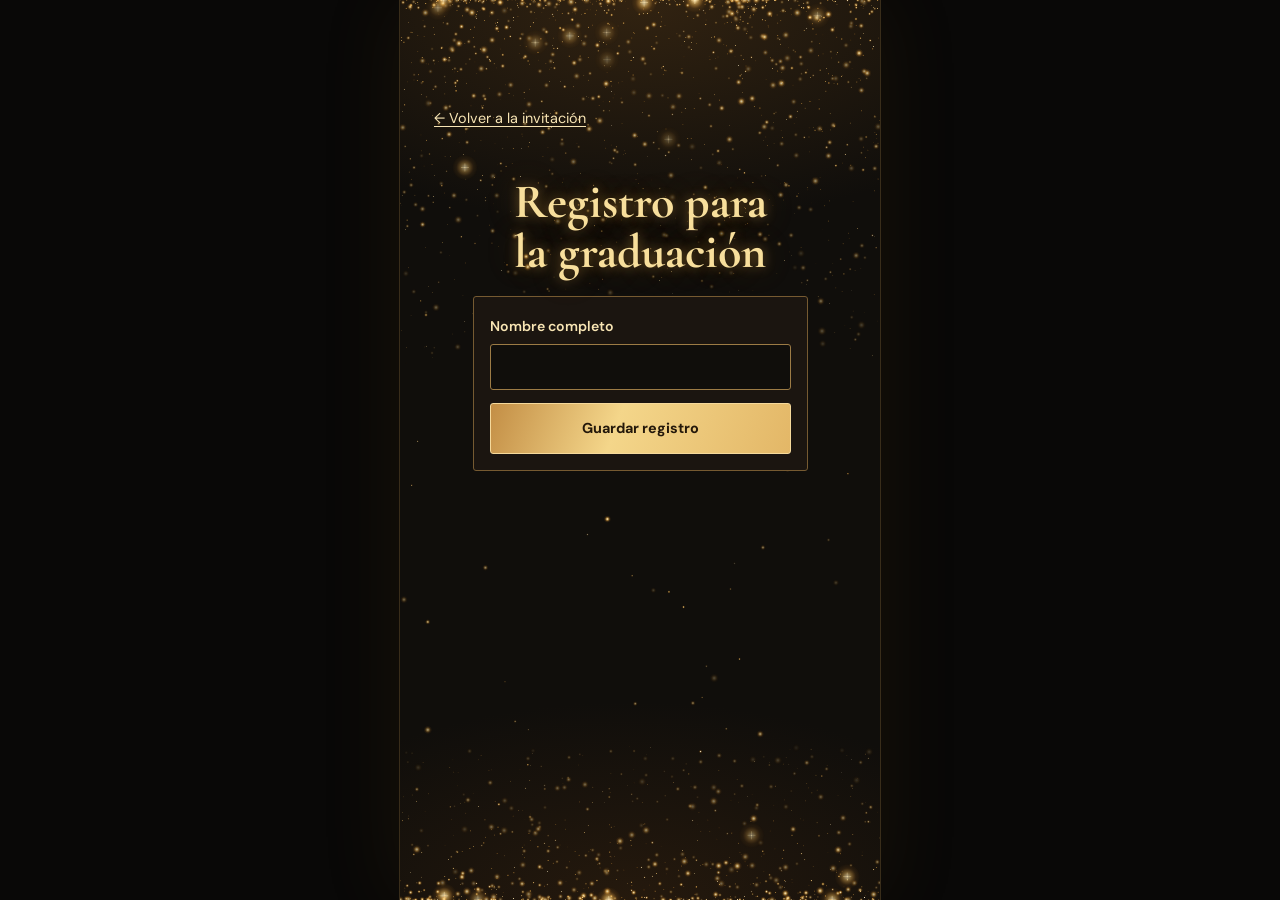
==== registro.html @ 79a0fc00 "asd" ====
<!doctype html>
<html lang="es-SV">
<head>
  <meta charset="utf-8">
  <meta name="viewport" content="width=device-width, initial-scale=1, viewport-fit=cover">
  <meta name="theme-color" content="#100e0b">
  <title>Registro · Fiesta de graduación</title>
  <link rel="icon" type="image/png" sizes="32x32" href="./assets/favicon-32.png">
  <link rel="preconnect" href="https://fonts.googleapis.com">
  <link rel="preconnect" href="https://fonts.gstatic.com" crossorigin>
  <link href="https://fonts.googleapis.com/css2?family=Cormorant+Garamond:wght@700&family=DM+Sans:wght@400;600;700&display=swap" rel="stylesheet">
  <link rel="stylesheet" href="./styles.css">
  <script defer src="./motion.js"></script>
</head>
<body>
  <main class="invitation registration-page" aria-labelledby="titulo">
    <canvas class="particles" aria-hidden="true"></canvas>
    <a class="back-link" href="./index.html">← Volver a la invitación</a>
    <h1 id="titulo">Registro para la graduación</h1>
    <!-- registration-status -->
    <form class="registration-form" method="post" action="./registro.html">
      <label for="guest-name">Nombre completo</label>
      <input id="guest-name" name="nombre" type="text" autocomplete="name" required maxlength="120">
      <button type="submit">Guardar registro</button>
    </form>
  </main>
</body>
</html>
---- styles.css ----
:root {
  color-scheme: dark;
  background: #090807;
  color: #f8e5b4;
  font-family: 'DM Sans', Arial, sans-serif;
  --light-gold: #f8df9c;
  --gold: #e2b465;
}

*, *::before, *::after { box-sizing: border-box; }
body { margin: 0; }

.invitation {
  position: relative;
  isolation: isolate;
  overflow: hidden;
  display: flex;
  flex-direction: column;
  align-items: center;
  width: min(100%, 480px);
  min-height: 100vh;
  min-height: 100svh;
  margin-inline: auto;
  padding: clamp(54px, 11svh, 106px) clamp(16px, 6vw, 34px) max(34px, calc(24px + env(safe-area-inset-bottom)));
  text-align: center;
  background:
    radial-gradient(ellipse 90% 25% at 50% 0%, #322311, transparent),
    radial-gradient(ellipse 82% 22% at 48% 100%, #25190d, transparent),
    #100e0b;
}

.particles {
  position: absolute;
  inset: 0;
  z-index: -1;
  width: 100%;
  height: 100%;
  pointer-events: none;
}

.cover { width: 100%; }

.cap {
  position: relative;
  width: min(100%, 382px);
  aspect-ratio: 1.56;
  margin: 0 auto;
  filter: drop-shadow(0 10px 17px #0007);
  transform-origin: 51% 42%;
}

.cap > div { position: absolute; }

.cap-crown {
  top: 22%;
  left: 26%;
  width: 49%;
  height: 43%;
  border-radius: 0 0 49% 49% / 0 0 29% 29%;
  background: linear-gradient(90deg, #936024, #be8738 17%, #eabb57 42%, #ffdd7b 63%, #c69137 86%, #8c5820);
  box-shadow: inset 0 10px 15px #7b47187a;
}

.cap-board, .cap-edge {
  inset: 0 0 auto;
  height: 39%;
  clip-path: polygon(50% 0, 100% 31%, 56% 100%, 0 38%);
}

.cap-edge {
  top: 2.2%;
  background: linear-gradient(110deg, #65401e, #d8ab58 55%, #a86c28);
}

.cap-board {
  background: linear-gradient(105deg, #a37031 1%, #d7a54c 32%, #f8d578 66%, #ffe5a3 100%);
}

.cap-pin {
  top: 8%;
  left: 47%;
  width: 8%;
  height: 5.6%;
  transform: rotate(-7deg);
  border: 1px solid #f6d88d;
  border-radius: 50%;
  background: linear-gradient(165deg, #f8d781, #a66c25);
  box-shadow: 0 1px 1px #805421;
}

.cap-cord {
  top: 10%;
  right: 10%;
  width: 39%;
  height: 48%;
  border: solid #edc36d;
  border-width: 3px 3px 0 0;
  border-radius: 0 34% 0 0 / 0 25% 0 0;
  filter: drop-shadow(1px 1px 0 #896125);
  transform: skewY(5deg);
  transform-origin: top left;
}

.cap-tassel {
  top: 53%;
  right: 9.2%;
  width: 3.2%;
  height: 39%;
  border-radius: 48% 48% 16% 16% / 25% 25% 3% 3%;
  border-top: 2px solid #ffe2a1;
  background: repeating-linear-gradient(90deg, #936124 0 1px, #e4b25b 1px 2px, #f5cf7c 2px 3px);
  box-shadow: 1px 0 2px #513319;
  transform-origin: 50% 5%;
}

h1 {
  position: relative;
  width: fit-content;
  margin: clamp(-53px, -11vw, -34px) auto 0;
  font-weight: 400;
  color: var(--light-gold);
  text-shadow: 0 0 12px #e2a74570, 0 0 32px #ca8a3745;
}

.title-prefix {
  display: block;
  margin-bottom: 3px;
  font: 700 clamp(.87rem, 4.1vw, 1.18rem)/1.15 'Cormorant Garamond', Georgia, serif;
  letter-spacing: .31em;
  text-indent: .31em;
  text-transform: uppercase;
}

.title-script {
  display: block;
  padding-inline: .04em .13em;
  font: 400 clamp(3.25rem, 16.7vw, 5.15rem)/1.13 'Great Vibes', 'Segoe Script', cursive;
  white-space: nowrap;
}

.celebrate {
  margin: 3px 0 0;
  color: var(--light-gold);
  font: 700 clamp(.75rem, 3.7vw, .96rem)/1.3 'Cormorant Garamond', Georgia, serif;
  letter-spacing: .18em;
  text-transform: uppercase;
}

.divider {
  display: flex;
  align-items: center;
  gap: 12px;
  width: 45%;
  max-width: 174px;
  margin: 18px auto 0;
  color: #dbad5a;
}

.divider::before, .divider::after {
  content: '';
  flex: 1;
  height: 1px;
  background: linear-gradient(90deg, transparent, currentColor);
}

.divider::after { transform: scaleX(-1); }

.divider span {
  width: 6px;
  height: 6px;
  border: 1px solid currentColor;
  transform: rotate(45deg);
}

.event-copy {
  width: 100%;
  padding-block: clamp(26px, 4.8svh, 44px) clamp(48px, 8svh, 72px);
}

.event-date {
  display: grid;
  gap: 3px;
  color: var(--light-gold);
  font: 700 clamp(1.15rem, 5vw, 1.55rem)/1.18 'Cormorant Garamond', Georgia, serif;
  letter-spacing: .06em;
  text-transform: uppercase;
  text-shadow: 0 0 14px #e2a74565;
}

.event-date strong { font-size: 1.22em; }

.graduate-name {
  margin: 20px 0 5px;
  padding-inline: .12em;
  color: var(--light-gold);
  font: 400 clamp(2.45rem, 11vw, 3.45rem)/1.17 'Great Vibes', 'Segoe Script', cursive;
  text-shadow: 0 0 16px #e2a7456b;
}

.event-address {
  margin: 0;
  color: #f3d493;
  font: 700 clamp(.9rem, 4.2vw, 1.12rem)/1.35 'Cormorant Garamond', Georgia, serif;
  letter-spacing: .1em;
  overflow-wrap: anywhere;
}

.registration-link {
  width: min(100%, 335px);
  margin-top: auto;
  text-decoration: none;
  box-shadow: 0 2px 18px #bb7f3a45;
}

.registration-link, .registration-form button {
  display: grid;
  place-items: center;
  min-height: 51px;
  padding: 13px 14px;
  border: 1px solid #f5d99b;
  border-radius: 3px;
  background: linear-gradient(110deg, #c38e45, #f4d68a 42%, #e3b767);
  color: #24180a;
  font: 700 .9rem/1.25 'DM Sans', Arial, sans-serif;
  text-align: center;
  cursor: pointer;
}

.registration-link:hover, .registration-form button:hover { filter: brightness(1.1); }
.invitation :focus-visible { outline: 2px solid #fff1c2; outline-offset: 4px; }

.registration-page { gap: 18px; }
.registration-page h1 {
  margin: 22px 0 0;
  font: 700 clamp(2rem, 9vw, 3rem)/1.05 'Cormorant Garamond', Georgia, serif;
  animation: none;
  text-wrap: balance;
}

.back-link {
  align-self: flex-start;
  padding-block: 10px;
  color: inherit;
  font-size: .9rem;
  text-underline-offset: 3px;
}

.registration-form {
  display: grid;
  gap: 9px;
  width: min(100%, 335px);
  padding: 16px;
  border: 1px solid #765a31;
  border-radius: 3px;
  background: #1b1510;
  text-align: left;
}

.registration-form label { margin-top: 4px; font-size: .88rem; font-weight: 600; }
.registration-form input {
  width: 100%;
  min-height: 46px;
  padding: 8px 10px;
  border: 1px solid #9c7b45;
  border-radius: 3px;
  background: #100e0b;
  color: inherit;
  font: inherit;
  font-size: 1rem;
}
.registration-form button { margin-top: 4px; }
.registration-status {
  width: min(100%, 335px);
  margin: 0;
  font-size: .93rem;
  line-height: 1.5;
}

@media (min-width: 481px) {
  .invitation { box-shadow: 0 0 0 1px #392d1a, 0 0 80px #9c6b271c; }
}

@media (prefers-reduced-motion: no-preference) {
  .cap { animation: cap-float 7s ease-in-out infinite; }
  .cap-tassel { animation: tassel-sway 7s ease-in-out infinite; }
  h1 { animation: title-float 8s ease-in-out infinite; }
}

@keyframes cap-float {
  0%, 100% { transform: translateY(0) rotate(-.8deg); }
  50% { transform: translateY(-8px) rotate(.8deg); }
}

@keyframes tassel-sway {
  0%, 100% { transform: rotate(-2.5deg); }
  50% { transform: rotate(2.5deg); }
}

@keyframes title-float {
  0%, 100% { transform: translateY(0); }
  50% { transform: translateY(3px); }
}
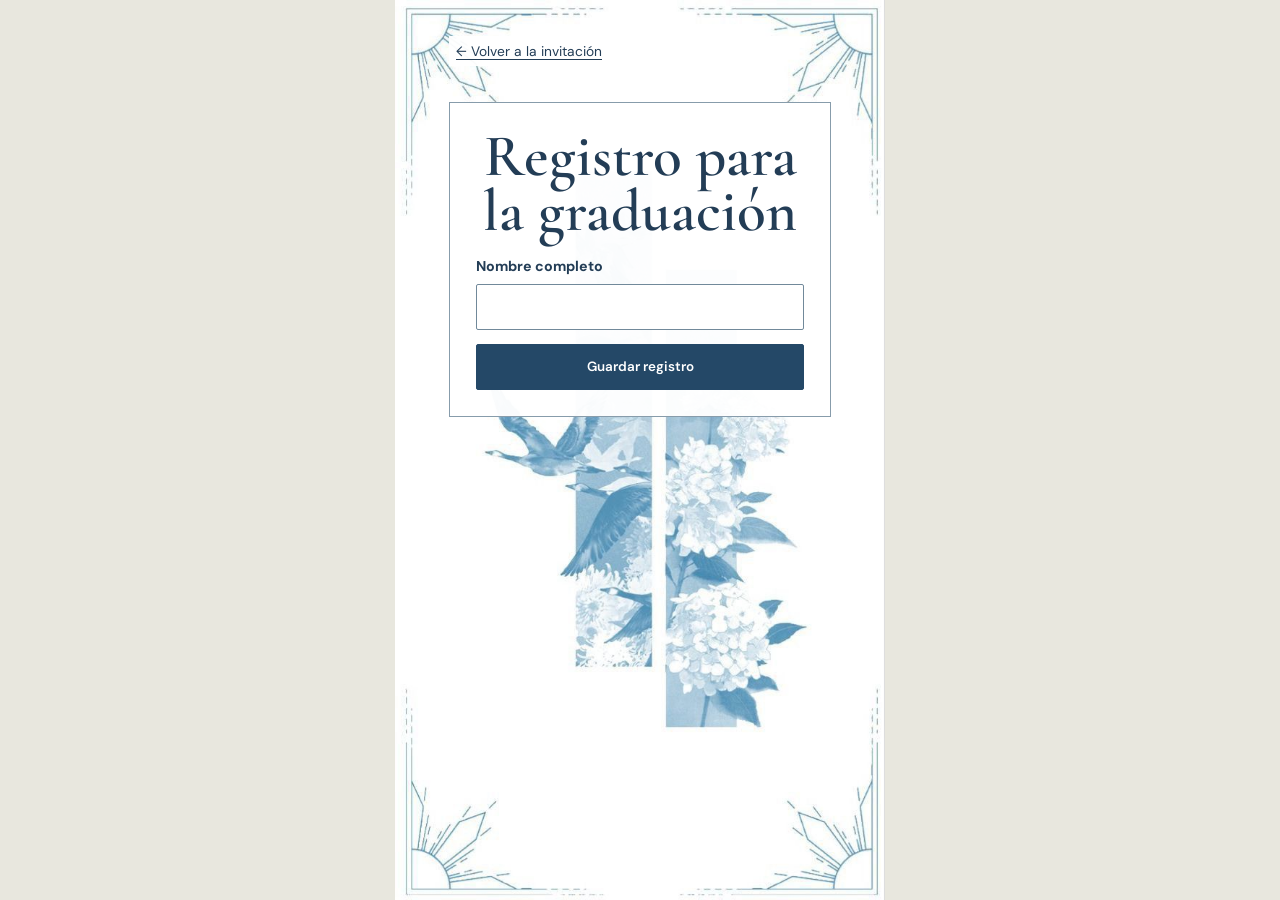
==== commit b1e4c35c: "cambio2" ====
--- a/registro.html
+++ b/registro.html
@@ -3,26 +3,26 @@
 <head>
   <meta charset="utf-8">
   <meta name="viewport" content="width=device-width, initial-scale=1, viewport-fit=cover">
-  <meta name="theme-color" content="#100e0b">
+  <meta name="theme-color" content="#f7f4ec">
   <title>Registro · Fiesta de graduación</title>
   <link rel="icon" type="image/png" sizes="32x32" href="./assets/favicon-32.png">
   <link rel="preconnect" href="https://fonts.googleapis.com">
   <link rel="preconnect" href="https://fonts.gstatic.com" crossorigin>
-  <link href="https://fonts.googleapis.com/css2?family=Cormorant+Garamond:wght@700&family=DM+Sans:wght@400;600;700&display=swap" rel="stylesheet">
+  <link href="https://fonts.googleapis.com/css2?family=Cormorant+Garamond:wght@600;700&family=DM+Sans:wght@400;600;700&display=swap" rel="stylesheet">
   <link rel="stylesheet" href="./styles.css">
-  <script defer src="./motion.js"></script>
 </head>
 <body>
-  <main class="invitation registration-page" aria-labelledby="titulo">
-    <canvas class="particles" aria-hidden="true"></canvas>
-    <a class="back-link" href="./index.html">← Volver a la invitación</a>
-    <h1 id="titulo">Registro para la graduación</h1>
-    <!-- registration-status -->
-    <form class="registration-form" method="post" action="./registro.html">
-      <label for="guest-name">Nombre completo</label>
-      <input id="guest-name" name="nombre" type="text" autocomplete="name" required maxlength="120">
-      <button type="submit">Guardar registro</button>
-    </form>
+  <main class="stationery registration-page" aria-labelledby="titulo">
+    <a class="back-link" href="./index.html#guia">← Volver a la invitación</a>
+    <div class="registration-panel">
+      <h1 id="titulo">Registro para la graduación</h1>
+      <!-- registration-status -->
+      <form class="registration-form" method="post" action="./registro.html">
+        <label for="guest-name">Nombre completo</label>
+        <input id="guest-name" name="nombre" type="text" autocomplete="name" required maxlength="120">
+        <button type="submit">Guardar registro</button>
+      </form>
+    </div>
   </main>
 </body>
 </html>
--- a/styles.css
+++ b/styles.css
@@ -1,302 +1,298 @@
 :root {
-  color-scheme: dark;
-  background: #090807;
-  color: #f8e5b4;
+  color-scheme: light;
   font-family: 'DM Sans', Arial, sans-serif;
-  --light-gold: #f8df9c;
-  --gold: #e2b465;
+  color: #233d56;
+  background: #e8e7de;
+  --ink: #233d56;
+  --navy: #244867;
+  --paper: #fcfaf2;
+  --line: #8095a5;
+  --serif: 'Cormorant Garamond', Georgia, serif;
+  --script: 'Great Vibes', 'Segoe Script', cursive;
 }
 
 *, *::before, *::after { box-sizing: border-box; }
 body { margin: 0; }
-
-.invitation {
+a { color: inherit; }
+
+.visually-hidden {
+  position: absolute;
+  width: 1px;
+  height: 1px;
+  padding: 0;
+  overflow: hidden;
+  clip-path: inset(50%);
+  white-space: nowrap;
+}
+
+.stationery {
+  width: min(100%, 490px);
+  margin-inline: auto;
+  background: #f3f1e5;
+}
+
+.cover {
+  position: relative;
+  display: grid;
+  place-items: center;
+  min-height: 100vh;
+  min-height: 100svh;
+  padding: 34px 26px;
+  background: #f3f1e5 url('./assets/fondo-invitacion.png') center / 100% 100% no-repeat;
+  list-style: none;
+  pointer-events: none;
+}
+
+.cover::-webkit-details-marker { display: none; }
+.cover::marker { content: ''; }
+.continue-label, .invitation[open] .open-label { display: none; }
+.invitation[open] .continue-label { display: inline; }
+
+.cover:focus-visible { outline: none; }
+.cover:focus-visible .envelope-art, a:focus-visible, button:focus-visible, input:focus-visible {
+  outline: 2px solid #244867;
+  outline-offset: 6px;
+}
+
+.envelope-art {
   position: relative;
   isolation: isolate;
+  width: min(100%, 340px);
+  aspect-ratio: 1.57;
+  margin-top: 8svh;
+  transform: rotate(-4deg);
+  transition: transform .48s ease;
+  cursor: pointer;
+  pointer-events: auto;
+  touch-action: manipulation;
+}
+
+.invitation[open] .envelope-art { transform: translateY(7%) rotate(-1deg); }
+
+.envelope-back, .envelope-pocket {
+  position: absolute;
+  inset: 0;
+  border-radius: 3px;
+}
+
+.envelope-back {
+  background: #34536e;
+  box-shadow: 0 15px 24px #1b33404a, 0 2px 5px #1c33464a;
+}
+
+.envelope-flap {
+  position: absolute;
+  z-index: 4;
+  inset: 0 0 34%;
+  background: linear-gradient(165deg, #7392a6, #4a6983 64%, #355672);
+  clip-path: polygon(0 0, 100% 0, 50% 100%);
+  transform-origin: center top;
+  transition: transform .48s ease;
+}
+
+.invitation[open] .envelope-flap {
+  z-index: 1;
+  transform: rotateX(180deg);
+}
+
+.letter {
+  position: absolute;
+  z-index: 2;
+  inset: 4% 7% 0;
+  display: grid;
+  place-items: start center;
+  padding: 19% 6px 0;
+  border: 5px double #8298aa;
+  background: var(--paper);
+  color: var(--ink);
+  box-shadow: 0 5px 16px #1e354632;
+  opacity: 0;
+  visibility: hidden;
+  transition: opacity .3s ease, transform .58s cubic-bezier(.2,.7,.2,1);
+}
+
+.invitation[open] .letter {
+  visibility: visible;
+  opacity: 1;
+  transform: translateY(-52%);
+  transition-delay: .1s;
+}
+
+.letter-name {
+  display: block;
+  font: 400 clamp(1.93rem, 9vw, 3rem)/1.1 var(--script);
+  white-space: nowrap;
+}
+
+.envelope-pocket {
+  z-index: 3;
   overflow: hidden;
-  display: flex;
-  flex-direction: column;
+  background: linear-gradient(130deg, #6989a1, #385a75 59%, #294b65);
+  clip-path: polygon(0 0, 50% 57%, 100% 0, 100% 100%, 0 100%);
+}
+
+.envelope-pocket::before, .envelope-pocket::after {
+  position: absolute;
+  inset: 0;
+  content: '';
+}
+
+.envelope-pocket::before {
+  background: linear-gradient(240deg, #567994, #28465f 88%);
+  clip-path: polygon(100% 0, 100% 100%, 23% 100%);
+}
+
+.envelope-pocket::after {
+  background: linear-gradient(155deg, #7a9aad, #405f7b 80%);
+  clip-path: polygon(50% 54%, 100% 100%, 0 100%);
+}
+
+.wax-seal {
+  position: absolute;
+  z-index: 5;
+  top: 64%;
+  left: 50%;
+  width: clamp(38px, 12vw, 51px);
+  aspect-ratio: 1;
+  border: 1px solid #bda87e;
+  border-radius: 48% 51% 46% 53%;
+  background: radial-gradient(circle at 34% 25%, #f5e8c9, #cbae7c);
+  box-shadow: 2px 4px 8px #26374d60, inset 0 0 0 4px #e6d5b1, inset 0 0 0 5px #ab9269;
+  transform: translate(-50%, -50%);
+  transition: opacity .2s ease;
+}
+
+.invitation[open] .wax-seal { opacity: 0; }
+
+.guide {
+  min-height: 100svh;
+  padding: 48px clamp(22px, 8vw, 46px) max(56px, env(safe-area-inset-bottom));
+  background: var(--paper);
+}
+
+.guide-heading { margin: 0 0 31px; text-align: center; }
+
+.guide h1, .registration-page h1 {
+  margin: 0;
+  font: 600 clamp(2.65rem, 11vw, 3.7rem)/.93 var(--serif);
+  text-wrap: balance;
+}
+
+.guide h1 { scroll-margin-top: 25px; }
+
+.guide-heading p {
+  margin: 13px 0 0;
+  font: 600 1.34rem/1.15 var(--serif);
+}
+
+.steps {
+  margin: 0;
+  padding: 0;
+  list-style: none;
+}
+
+.step {
+  display: grid;
+  grid-template-columns: 34px minmax(0, 1fr);
+  align-items: baseline;
+  column-gap: 12px;
+  padding: 19px 0 21px;
+  border-top: 1px solid #b3c0c6;
+}
+
+.step-number {
+  grid-column: 1;
+  grid-row: 1;
+  color: #48637a;
+  font: 600 1.14rem/1 var(--serif);
+}
+
+.step h2 {
+  grid-column: 2;
+  margin: 0 0 7px;
+  font: 700 1.75rem/1.05 var(--serif);
+}
+
+.step p {
+  grid-column: 2;
+  margin: 0;
+  color: #3e586d;
+  font-size: .91rem;
+  line-height: 1.5;
+}
+
+.step .step-detail { color: var(--ink); font: 600 1.28rem/1.2 var(--serif); }
+
+.registration-link, .registration-form button {
+  display: inline-flex;
+  min-height: 46px;
   align-items: center;
-  width: min(100%, 480px);
+  justify-content: center;
+  gap: 8px;
+  padding: 10px 14px;
+  border: 1px solid var(--navy);
+  border-radius: 2px;
+  background: var(--navy);
+  color: #fff;
+  font: 600 .84rem/1.25 'DM Sans', Arial, sans-serif;
+  text-align: center;
+  text-decoration: none;
+}
+
+.registration-link { grid-column: 2; justify-self: start; margin-top: 13px; }
+.registration-link:hover, .registration-form button:hover { background: #375e7f; }
+
+.registration-page {
   min-height: 100vh;
   min-height: 100svh;
-  margin-inline: auto;
-  padding: clamp(54px, 11svh, 106px) clamp(16px, 6vw, 34px) max(34px, calc(24px + env(safe-area-inset-bottom)));
+  padding: max(36px, env(safe-area-inset-top)) clamp(26px, 9vw, 54px) max(38px, env(safe-area-inset-bottom));
+  background: #fff url('./assets/fondo-registro.png') center / 100% 100% no-repeat;
+}
+
+.back-link {
+  display: block;
+  width: fit-content;
+  margin-bottom: 24px;
+  padding: 6px 7px;
+  background: #fffffff2;
+  font-size: .86rem;
+  text-underline-offset: 3px;
+}
+
+.registration-page h1 {
+  max-width: 320px;
+  margin: 0 auto 18px;
   text-align: center;
-  background:
-    radial-gradient(ellipse 90% 25% at 50% 0%, #322311, transparent),
-    radial-gradient(ellipse 82% 22% at 48% 100%, #25190d, transparent),
-    #100e0b;
-}
-
-.particles {
-  position: absolute;
-  inset: 0;
-  z-index: -1;
-  width: 100%;
-  height: 100%;
-  pointer-events: none;
-}
-
-.cover { width: 100%; }
-
-.cap {
-  position: relative;
-  width: min(100%, 382px);
-  aspect-ratio: 1.56;
-  margin: 0 auto;
-  filter: drop-shadow(0 10px 17px #0007);
-  transform-origin: 51% 42%;
-}
-
-.cap > div { position: absolute; }
-
-.cap-crown {
-  top: 22%;
-  left: 26%;
-  width: 49%;
-  height: 43%;
-  border-radius: 0 0 49% 49% / 0 0 29% 29%;
-  background: linear-gradient(90deg, #936024, #be8738 17%, #eabb57 42%, #ffdd7b 63%, #c69137 86%, #8c5820);
-  box-shadow: inset 0 10px 15px #7b47187a;
-}
-
-.cap-board, .cap-edge {
-  inset: 0 0 auto;
-  height: 39%;
-  clip-path: polygon(50% 0, 100% 31%, 56% 100%, 0 38%);
-}
-
-.cap-edge {
-  top: 2.2%;
-  background: linear-gradient(110deg, #65401e, #d8ab58 55%, #a86c28);
-}
-
-.cap-board {
-  background: linear-gradient(105deg, #a37031 1%, #d7a54c 32%, #f8d578 66%, #ffe5a3 100%);
-}
-
-.cap-pin {
-  top: 8%;
-  left: 47%;
-  width: 8%;
-  height: 5.6%;
-  transform: rotate(-7deg);
-  border: 1px solid #f6d88d;
-  border-radius: 50%;
-  background: linear-gradient(165deg, #f8d781, #a66c25);
-  box-shadow: 0 1px 1px #805421;
-}
-
-.cap-cord {
-  top: 10%;
-  right: 10%;
-  width: 39%;
-  height: 48%;
-  border: solid #edc36d;
-  border-width: 3px 3px 0 0;
-  border-radius: 0 34% 0 0 / 0 25% 0 0;
-  filter: drop-shadow(1px 1px 0 #896125);
-  transform: skewY(5deg);
-  transform-origin: top left;
-}
-
-.cap-tassel {
-  top: 53%;
-  right: 9.2%;
-  width: 3.2%;
-  height: 39%;
-  border-radius: 48% 48% 16% 16% / 25% 25% 3% 3%;
-  border-top: 2px solid #ffe2a1;
-  background: repeating-linear-gradient(90deg, #936124 0 1px, #e4b25b 1px 2px, #f5cf7c 2px 3px);
-  box-shadow: 1px 0 2px #513319;
-  transform-origin: 50% 5%;
-}
-
-h1 {
-  position: relative;
-  width: fit-content;
-  margin: clamp(-53px, -11vw, -34px) auto 0;
-  font-weight: 400;
-  color: var(--light-gold);
-  text-shadow: 0 0 12px #e2a74570, 0 0 32px #ca8a3745;
-}
-
-.title-prefix {
-  display: block;
-  margin-bottom: 3px;
-  font: 700 clamp(.87rem, 4.1vw, 1.18rem)/1.15 'Cormorant Garamond', Georgia, serif;
-  letter-spacing: .31em;
-  text-indent: .31em;
-  text-transform: uppercase;
-}
-
-.title-script {
-  display: block;
-  padding-inline: .04em .13em;
-  font: 400 clamp(3.25rem, 16.7vw, 5.15rem)/1.13 'Great Vibes', 'Segoe Script', cursive;
-  white-space: nowrap;
-}
-
-.celebrate {
-  margin: 3px 0 0;
-  color: var(--light-gold);
-  font: 700 clamp(.75rem, 3.7vw, .96rem)/1.3 'Cormorant Garamond', Georgia, serif;
-  letter-spacing: .18em;
-  text-transform: uppercase;
-}
-
-.divider {
-  display: flex;
-  align-items: center;
-  gap: 12px;
-  width: 45%;
-  max-width: 174px;
-  margin: 18px auto 0;
-  color: #dbad5a;
-}
-
-.divider::before, .divider::after {
-  content: '';
-  flex: 1;
-  height: 1px;
-  background: linear-gradient(90deg, transparent, currentColor);
-}
-
-.divider::after { transform: scaleX(-1); }
-
-.divider span {
-  width: 6px;
-  height: 6px;
-  border: 1px solid currentColor;
-  transform: rotate(45deg);
-}
-
-.event-copy {
-  width: 100%;
-  padding-block: clamp(26px, 4.8svh, 44px) clamp(48px, 8svh, 72px);
-}
-
-.event-date {
-  display: grid;
-  gap: 3px;
-  color: var(--light-gold);
-  font: 700 clamp(1.15rem, 5vw, 1.55rem)/1.18 'Cormorant Garamond', Georgia, serif;
-  letter-spacing: .06em;
-  text-transform: uppercase;
-  text-shadow: 0 0 14px #e2a74565;
-}
-
-.event-date strong { font-size: 1.22em; }
-
-.graduate-name {
-  margin: 20px 0 5px;
-  padding-inline: .12em;
-  color: var(--light-gold);
-  font: 400 clamp(2.45rem, 11vw, 3.45rem)/1.17 'Great Vibes', 'Segoe Script', cursive;
-  text-shadow: 0 0 16px #e2a7456b;
-}
-
-.event-address {
-  margin: 0;
-  color: #f3d493;
-  font: 700 clamp(.9rem, 4.2vw, 1.12rem)/1.35 'Cormorant Garamond', Georgia, serif;
-  letter-spacing: .1em;
-  overflow-wrap: anywhere;
-}
-
-.registration-link {
-  width: min(100%, 335px);
-  margin-top: auto;
-  text-decoration: none;
-  box-shadow: 0 2px 18px #bb7f3a45;
-}
-
-.registration-link, .registration-form button {
-  display: grid;
-  place-items: center;
-  min-height: 51px;
-  padding: 13px 14px;
-  border: 1px solid #f5d99b;
-  border-radius: 3px;
-  background: linear-gradient(110deg, #c38e45, #f4d68a 42%, #e3b767);
-  color: #24180a;
-  font: 700 .9rem/1.25 'DM Sans', Arial, sans-serif;
-  text-align: center;
-  cursor: pointer;
-}
-
-.registration-link:hover, .registration-form button:hover { filter: brightness(1.1); }
-.invitation :focus-visible { outline: 2px solid #fff1c2; outline-offset: 4px; }
-
-.registration-page { gap: 18px; }
-.registration-page h1 {
-  margin: 22px 0 0;
-  font: 700 clamp(2rem, 9vw, 3rem)/1.05 'Cormorant Garamond', Georgia, serif;
-  animation: none;
-  text-wrap: balance;
-}
-
-.back-link {
-  align-self: flex-start;
-  padding-block: 10px;
-  color: inherit;
-  font-size: .9rem;
-  text-underline-offset: 3px;
+}
+
+.registration-panel {
+  margin-top: clamp(12px, 4svh, 46px);
+  padding: clamp(16px, 5vw, 26px);
+  border: 1px solid #879cab;
+  background: #fffffff5;
 }
 
 .registration-form {
   display: grid;
   gap: 9px;
-  width: min(100%, 335px);
-  padding: 16px;
-  border: 1px solid #765a31;
-  border-radius: 3px;
-  background: #1b1510;
   text-align: left;
 }
 
-.registration-form label { margin-top: 4px; font-size: .88rem; font-weight: 600; }
+.registration-form label { font-size: .89rem; font-weight: 700; }
 .registration-form input {
   width: 100%;
   min-height: 46px;
-  padding: 8px 10px;
-  border: 1px solid #9c7b45;
-  border-radius: 3px;
-  background: #100e0b;
-  color: inherit;
+  padding: 9px 11px;
+  border: 1px solid #71899a;
+  border-radius: 2px;
+  background: #fff;
+  color: var(--ink);
   font: inherit;
-  font-size: 1rem;
-}
-.registration-form button { margin-top: 4px; }
-.registration-status {
-  width: min(100%, 335px);
-  margin: 0;
-  font-size: .93rem;
-  line-height: 1.5;
-}
-
-@media (min-width: 481px) {
-  .invitation { box-shadow: 0 0 0 1px #392d1a, 0 0 80px #9c6b271c; }
-}
-
-@media (prefers-reduced-motion: no-preference) {
-  .cap { animation: cap-float 7s ease-in-out infinite; }
-  .cap-tassel { animation: tassel-sway 7s ease-in-out infinite; }
-  h1 { animation: title-float 8s ease-in-out infinite; }
-}
-
-@keyframes cap-float {
-  0%, 100% { transform: translateY(0) rotate(-.8deg); }
-  50% { transform: translateY(-8px) rotate(.8deg); }
-}
-
-@keyframes tassel-sway {
-  0%, 100% { transform: rotate(-2.5deg); }
-  50% { transform: rotate(2.5deg); }
-}
-
-@keyframes title-float {
-  0%, 100% { transform: translateY(0); }
-  50% { transform: translateY(3px); }
-}
+}
+
+.registration-form button { margin-top: 5px; cursor: pointer; }
+.registration-status { margin: 0 0 14px; color: var(--ink); line-height: 1.4; }
+
+@media (prefers-reduced-motion: reduce) {
+  .envelope-art, .envelope-flap, .letter, .wax-seal { transition: none; }
+}
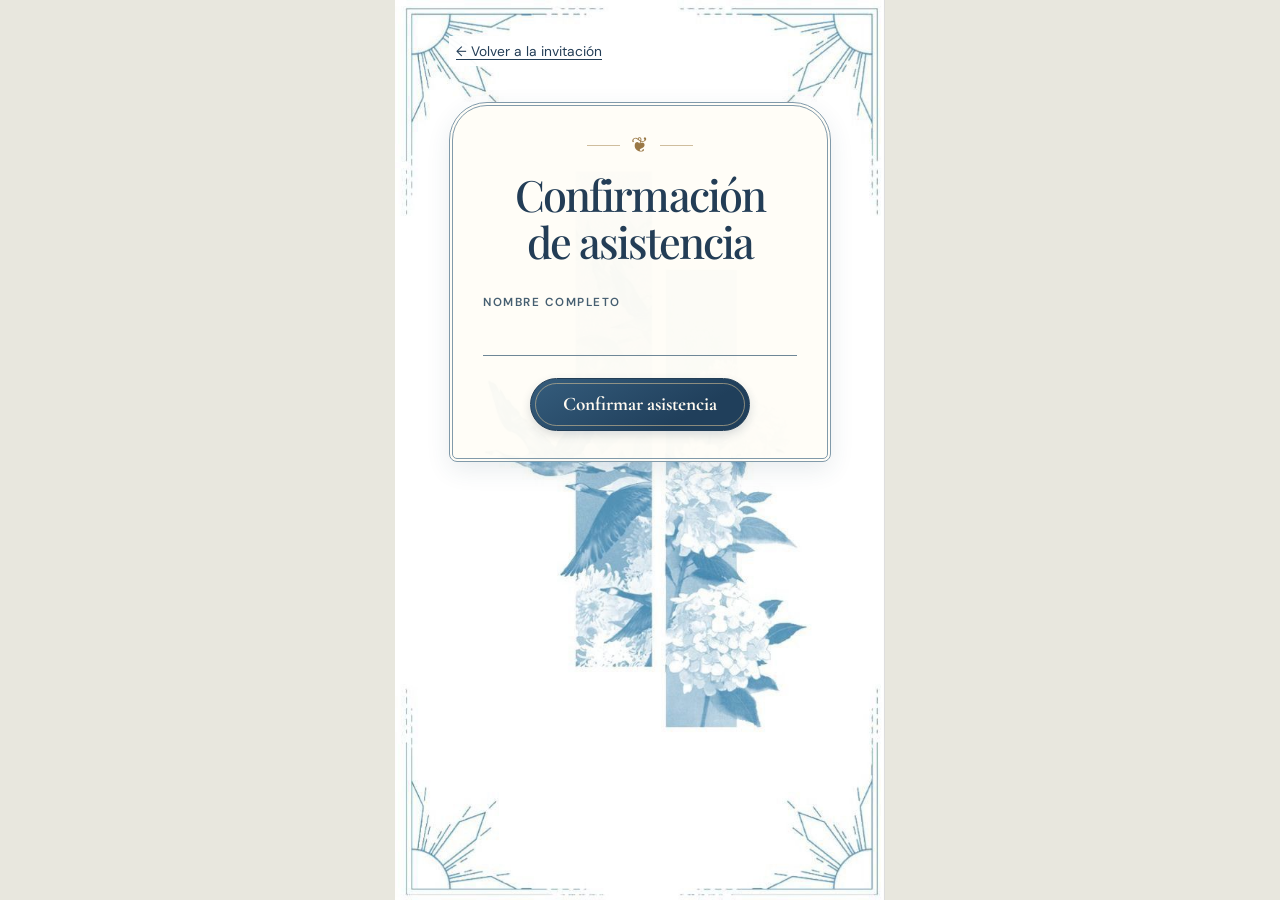
==== commit 61c2baf6: "cambio primero" ====
--- a/registro.html
+++ b/registro.html
@@ -4,23 +4,26 @@
   <meta charset="utf-8">
   <meta name="viewport" content="width=device-width, initial-scale=1, viewport-fit=cover">
   <meta name="theme-color" content="#f7f4ec">
-  <title>Registro · Fiesta de graduación</title>
+  <title>Confirmación de asistencia · Fiesta de graduación</title>
   <link rel="icon" type="image/png" sizes="32x32" href="./assets/favicon-32.png">
   <link rel="preconnect" href="https://fonts.googleapis.com">
   <link rel="preconnect" href="https://fonts.gstatic.com" crossorigin>
-  <link href="https://fonts.googleapis.com/css2?family=Cormorant+Garamond:wght@600;700&family=DM+Sans:wght@400;600;700&display=swap" rel="stylesheet">
+  <link href="https://fonts.googleapis.com/css2?family=Cormorant+Garamond:wght@500;600;700&family=DM+Sans:wght@400;600&family=Playfair+Display:wght@500&display=swap" rel="stylesheet">
   <link rel="stylesheet" href="./styles.css">
 </head>
 <body>
   <main class="stationery registration-page" aria-labelledby="titulo">
     <a class="back-link" href="./index.html#guia">← Volver a la invitación</a>
     <div class="registration-panel">
-      <h1 id="titulo">Registro para la graduación</h1>
+      <span class="ornament" aria-hidden="true">❦</span>
+      <h1 id="titulo">Confirmación <span>de asistencia</span></h1>
       <!-- registration-status -->
       <form class="registration-form" method="post" action="./registro.html">
-        <label for="guest-name">Nombre completo</label>
-        <input id="guest-name" name="nombre" type="text" autocomplete="name" required maxlength="120">
-        <button type="submit">Guardar registro</button>
+        <div class="name-field">
+          <label for="guest-name">Nombre completo</label>
+          <input id="guest-name" name="nombre" type="text" autocomplete="name" required maxlength="120">
+        </div>
+        <button type="submit">Confirmar asistencia</button>
       </form>
     </div>
   </main>
--- a/styles.css
+++ b/styles.css
@@ -3,12 +3,14 @@
   font-family: 'DM Sans', Arial, sans-serif;
   color: #233d56;
   background: #e8e7de;
-  --ink: #233d56;
+  --ink: #203a51;
   --navy: #244867;
-  --paper: #fcfaf2;
-  --line: #8095a5;
+  --paper: #fcfaf3;
+  --gold: #9a7846;
   --serif: 'Cormorant Garamond', Georgia, serif;
+  --display: 'Playfair Display', Georgia, serif;
   --script: 'Great Vibes', 'Segoe Script', cursive;
+  --opening-ease: cubic-bezier(.22, .68, .22, 1);
 }
 
 *, *::before, *::after { box-sizing: border-box; }
@@ -61,13 +63,13 @@
   aspect-ratio: 1.57;
   margin-top: 8svh;
   transform: rotate(-4deg);
-  transition: transform .48s ease;
+  transition: transform 1s var(--opening-ease);
   cursor: pointer;
   pointer-events: auto;
   touch-action: manipulation;
 }
 
-.invitation[open] .envelope-art { transform: translateY(7%) rotate(-1deg); }
+.invitation[open] .envelope-art { transform: translateY(10%) rotate(-1deg); }
 
 .envelope-back, .envelope-pocket {
   position: absolute;
@@ -87,7 +89,6 @@
   background: linear-gradient(165deg, #7392a6, #4a6983 64%, #355672);
   clip-path: polygon(0 0, 100% 0, 50% 100%);
   transform-origin: center top;
-  transition: transform .48s ease;
 }
 
 .invitation[open] .envelope-flap {
@@ -95,34 +96,44 @@
   transform: rotateX(180deg);
 }
 
+.letter-slot {
+  position: absolute;
+  inset: -78% 0 0;
+  z-index: 2;
+  overflow: hidden;
+  visibility: hidden;
+  pointer-events: none;
+}
+
+.invitation[open] .letter-slot { visibility: visible; }
+
 .letter {
   position: absolute;
-  z-index: 2;
-  inset: 4% 7% 0;
+  inset: auto 6% 0;
+  height: 55%;
   display: grid;
-  place-items: start center;
-  padding: 19% 6px 0;
+  justify-items: center;
+  align-content: start;
+  gap: 9px;
+  padding: 9% 4px 0;
   border: 5px double #8298aa;
-  background: var(--paper);
+  background: radial-gradient(ellipse at 50% 8%, #fffdf8, var(--paper) 75%);
   color: var(--ink);
-  box-shadow: 0 5px 16px #1e354632;
-  opacity: 0;
-  visibility: hidden;
-  transition: opacity .3s ease, transform .58s cubic-bezier(.2,.7,.2,1);
+  box-shadow: 0 7px 17px #1e35463d;
+  pointer-events: auto;
 }
 
 .invitation[open] .letter {
-  visibility: visible;
-  opacity: 1;
-  transform: translateY(-52%);
-  transition-delay: .1s;
+  transform: translateY(-58%);
 }
 
 .letter-name {
   display: block;
-  font: 400 clamp(1.93rem, 9vw, 3rem)/1.1 var(--script);
+  font: 400 clamp(1.95rem, 9.5vw, 3.1rem)/1.18 var(--script);
   white-space: nowrap;
 }
+
+.letter-ornament { color: var(--gold); font: 1.1rem/1 Georgia, serif; }
 
 .envelope-pocket {
   z-index: 3;
@@ -159,30 +170,87 @@
   background: radial-gradient(circle at 34% 25%, #f5e8c9, #cbae7c);
   box-shadow: 2px 4px 8px #26374d60, inset 0 0 0 4px #e6d5b1, inset 0 0 0 5px #ab9269;
   transform: translate(-50%, -50%);
-  transition: opacity .2s ease;
-}
-
-.invitation[open] .wax-seal { opacity: 0; }
+  transition: opacity .35s ease, transform .45s var(--opening-ease);
+}
+
+.invitation[open] .wax-seal {
+  opacity: 0;
+  transform: translate(-50%, -39%) rotate(12deg) scale(.93);
+}
+
+@media (prefers-reduced-motion: no-preference) {
+  .invitation[open] .envelope-flap {
+    animation: lift-flap .68s .12s var(--opening-ease) both;
+  }
+  .invitation[open] .letter {
+    animation: lift-letter .88s .51s var(--opening-ease) both;
+  }
+}
+
+@keyframes lift-flap {
+  0% { transform: perspective(680px) rotateX(0); z-index: 4; }
+  50% { transform: perspective(680px) rotateX(90deg); z-index: 4; }
+  51% { z-index: 1; }
+  100% { transform: perspective(680px) rotateX(180deg); z-index: 1; }
+}
+
+@keyframes lift-letter {
+  from { transform: translateY(82%); }
+  to { transform: translateY(-58%); }
+}
 
 .guide {
+  position: relative;
   min-height: 100svh;
-  padding: 48px clamp(22px, 8vw, 46px) max(56px, env(safe-area-inset-bottom));
-  background: var(--paper);
-}
-
-.guide-heading { margin: 0 0 31px; text-align: center; }
+  padding: 53px clamp(31px, 10vw, 54px) max(74px, env(safe-area-inset-bottom));
+  background:
+    linear-gradient(180deg, #fcfaf3b5, #fcfaf3fa 25%, #fcfaf3fa 77%, #fcfaf3c2),
+    url('./assets/fondo-invitacion.png') center / 100% 100% no-repeat,
+    var(--paper);
+}
+
+.guide::before {
+  position: absolute;
+  inset: 15px;
+  border: 3px double #859aa878;
+  content: '';
+  pointer-events: none;
+}
+
+.guide-heading { margin: 0 0 35px; text-align: center; }
+
+.ornament {
+  display: flex;
+  align-items: center;
+  justify-content: center;
+  gap: 11px;
+  max-width: 120px;
+  margin: 0 auto 15px;
+  color: var(--gold);
+  font: 1.3rem/1 Georgia, serif;
+}
+
+.ornament::before, .ornament::after {
+  width: 33px;
+  height: 1px;
+  background: #aa8c5a90;
+  content: '';
+}
 
 .guide h1, .registration-page h1 {
   margin: 0;
-  font: 600 clamp(2.65rem, 11vw, 3.7rem)/.93 var(--serif);
+  font: 500 clamp(2.18rem, 9.5vw, 3.15rem)/1.1 var(--display);
+  letter-spacing: -.045em;
   text-wrap: balance;
 }
 
-.guide h1 { scroll-margin-top: 25px; }
+.guide h1 span, .registration-page h1 span { display: block; }
+
+.guide h1 { scroll-margin-top: 87px; }
 
 .guide-heading p {
-  margin: 13px 0 0;
-  font: 600 1.34rem/1.15 var(--serif);
+  margin: 16px 0 0;
+  font: 600 1.28rem/1.2 var(--serif);
 }
 
 .steps {
@@ -191,56 +259,101 @@
   list-style: none;
 }
 
-.step {
-  display: grid;
-  grid-template-columns: 34px minmax(0, 1fr);
-  align-items: baseline;
-  column-gap: 12px;
-  padding: 19px 0 21px;
-  border-top: 1px solid #b3c0c6;
-}
-
-.step-number {
-  grid-column: 1;
-  grid-row: 1;
-  color: #48637a;
-  font: 600 1.14rem/1 var(--serif);
-}
+.step { padding: 19px 0 21px; border-top: 1px solid #a1b0b7; text-align: center; }
 
 .step h2 {
-  grid-column: 2;
-  margin: 0 0 7px;
-  font: 700 1.75rem/1.05 var(--serif);
-}
-
-.step p {
-  grid-column: 2;
+  margin: 0 0 8px;
+  color: #354f63;
+  font: 600 .72rem/1.35 'DM Sans', Arial, sans-serif;
+  letter-spacing: .15em;
+  text-transform: uppercase;
+}
+
+.step-detail {
   margin: 0;
-  color: #3e586d;
-  font-size: .91rem;
-  line-height: 1.5;
-}
-
-.step .step-detail { color: var(--ink); font: 600 1.28rem/1.2 var(--serif); }
+  font: 600 1.54rem/1.16 var(--serif);
+}
+
+.venue-name span {
+  display: block;
+  margin-top: 5px;
+  color: #465f71;
+  font: 600 .78rem/1.3 'DM Sans', Arial, sans-serif;
+  letter-spacing: .055em;
+}
+
+.venue-map {
+  overflow: hidden;
+  margin: 18px 0 3px;
+  padding: 5px;
+  border: 1px solid #8ca1ae;
+  border-radius: 8px;
+  background: #fffdf7;
+  box-shadow: 0 5px 15px #243f5615;
+}
+
+.venue-map iframe {
+  display: block;
+  width: 100%;
+  height: 202px;
+  border: 0;
+  border-radius: 4px 4px 0 0;
+  background: #e7edf1;
+}
+
+.venue-map figcaption {
+  padding: 13px 6px 10px;
+  border-top: 1px solid #b9c7ce;
+}
+
+.venue-map address { font: 600 1.12rem/1.22 var(--serif); }
+
+.venue-note {
+  margin: 13px 0 0;
+  font: 600 1.18rem/1.25 var(--serif);
+}
+
+.venue-map a {
+  display: inline-block;
+  margin-top: 8px;
+  padding: 6px 3px;
+  font-size: .77rem;
+  font-weight: 600;
+  text-underline-offset: 3px;
+}
 
 .registration-link, .registration-form button {
+  position: relative;
   display: inline-flex;
-  min-height: 46px;
+  min-height: 53px;
   align-items: center;
   justify-content: center;
-  gap: 8px;
-  padding: 10px 14px;
-  border: 1px solid var(--navy);
-  border-radius: 2px;
-  background: var(--navy);
-  color: #fff;
-  font: 600 .84rem/1.25 'DM Sans', Arial, sans-serif;
+  padding: 12px clamp(14px, 6vw, 32px);
+  border: 1px solid #233e56;
+  border-radius: 28px;
+  background: linear-gradient(150deg, #355d7d, #203f5b 72%);
+  color: #fffaf1;
+  box-shadow: 0 4px 10px #203a5129;
+  font: 700 1.2rem/1.17 var(--serif);
   text-align: center;
   text-decoration: none;
-}
-
-.registration-link { grid-column: 2; justify-self: start; margin-top: 13px; }
-.registration-link:hover, .registration-form button:hover { background: #375e7f; }
+  transition: box-shadow .22s ease, background-color .22s ease;
+}
+
+.registration-link::before, .registration-form button::before {
+  position: absolute;
+  inset: 4px;
+  border: 1px solid #e2c8978c;
+  border-radius: inherit;
+  content: '';
+  pointer-events: none;
+}
+
+.registration-link { margin-top: 7px; }
+.registration-link:hover, .registration-form button:hover {
+  background: #365c7d;
+  box-shadow: 0 5px 13px #203a5140;
+}
 
 .registration-page {
   min-height: 100vh;
@@ -261,38 +374,67 @@
 
 .registration-page h1 {
   max-width: 320px;
-  margin: 0 auto 18px;
+  margin: 0 auto 29px;
+  font-size: clamp(1.88rem, 8.6vw, 2.7rem);
   text-align: center;
 }
 
 .registration-panel {
   margin-top: clamp(12px, 4svh, 46px);
-  padding: clamp(16px, 5vw, 26px);
-  border: 1px solid #879cab;
-  background: #fffffff5;
-}
-
-.registration-form {
+  padding: 29px clamp(17px, 5vw, 30px) 27px;
+  border: 4px double #819aaa;
+  border-radius: 38px 38px 8px 8px;
+  background: #fffdf7f5;
+  box-shadow: 0 8px 25px #27455c19;
+}
+
+.registration-form:not([hidden]) {
   display: grid;
-  gap: 9px;
+  gap: 22px;
   text-align: left;
 }
 
-.registration-form label { font-size: .89rem; font-weight: 700; }
-.registration-form input {
+.name-field label {
+  display: block;
+  color: #465f71;
+  font: 600 .73rem/1.3 'DM Sans', Arial, sans-serif;
+  letter-spacing: .13em;
+  text-transform: uppercase;
+}
+
+.name-field input {
   width: 100%;
   min-height: 46px;
-  padding: 9px 11px;
-  border: 1px solid #71899a;
-  border-radius: 2px;
-  background: #fff;
+  padding: 8px 1px 4px;
+  border: 0;
+  border-bottom: 1px solid #6e8797;
+  border-radius: 0;
+  background: transparent;
   color: var(--ink);
-  font: inherit;
-}
-
-.registration-form button { margin-top: 5px; cursor: pointer; }
+  font: 600 1.3rem/1.2 var(--serif);
+}
+
+.name-field input:focus {
+  outline: none;
+  border-color: var(--navy);
+  box-shadow: 0 1px var(--navy);
+}
+
+.registration-form button { justify-self: center; cursor: pointer; }
 .registration-status { margin: 0 0 14px; color: var(--ink); line-height: 1.4; }
 
+.registration-confirmation {
+  margin: 0;
+  padding: 24px clamp(12px, 5vw, 26px);
+  border: 3px double #b29a70;
+  border-radius: 5px;
+  background: #f6f1e4;
+  color: var(--ink);
+  font: 600 clamp(1.65rem, 6vw, 2.15rem)/1.18 var(--serif);
+  text-align: center;
+  text-wrap: balance;
+}
+
 @media (prefers-reduced-motion: reduce) {
-  .envelope-art, .envelope-flap, .letter, .wax-seal { transition: none; }
-}
+  .envelope-art, .envelope-flap, .letter, .wax-seal, .registration-link, .registration-form button { transition: none; }
+}
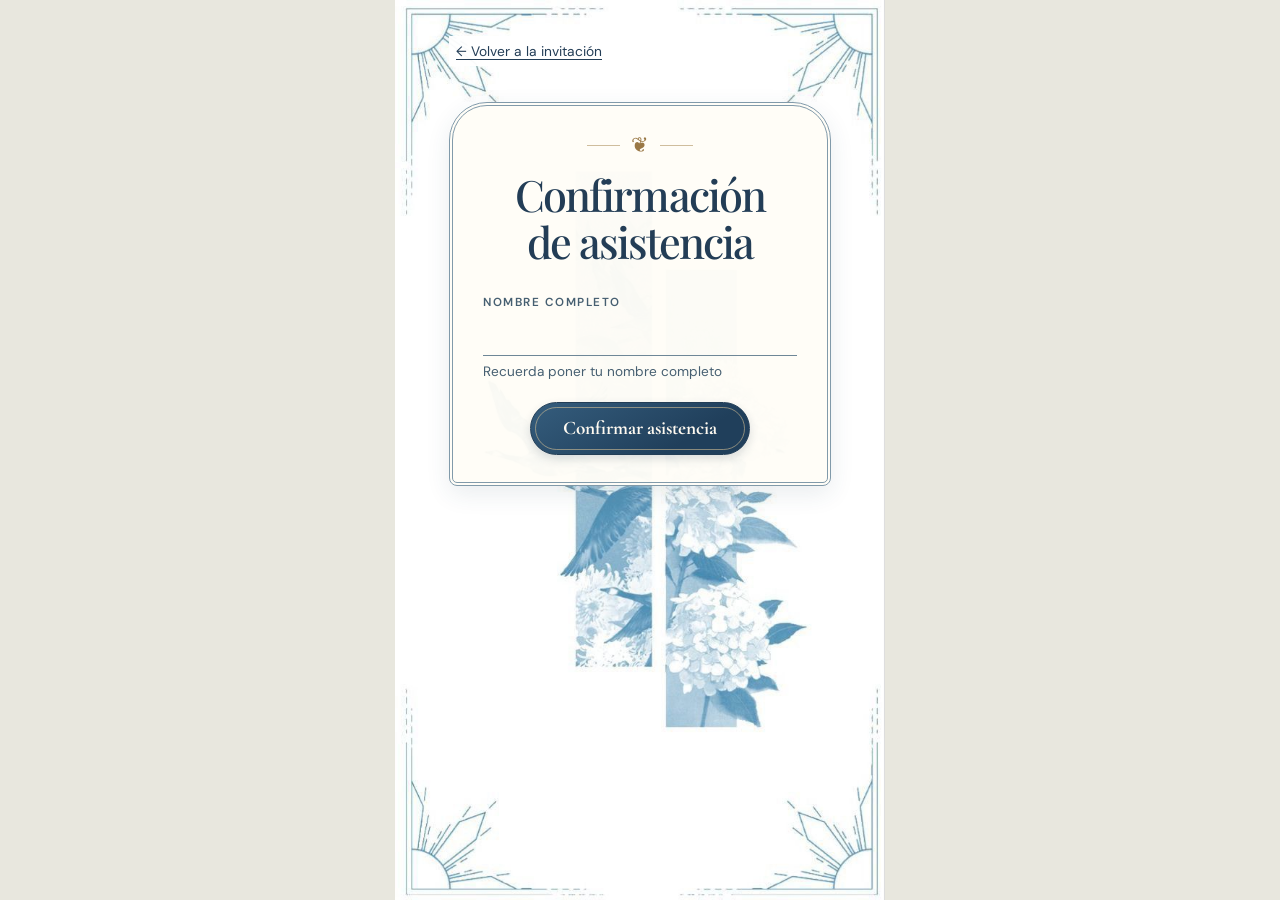
==== commit 6f8166eb: "frase implementada" ====
--- a/registro.html
+++ b/registro.html
@@ -5,6 +5,7 @@
   <meta name="viewport" content="width=device-width, initial-scale=1, viewport-fit=cover">
   <meta name="theme-color" content="#f7f4ec">
   <title>Confirmación de asistencia · Fiesta de graduación</title>
+  <link rel="preload" as="image" href="./assets/fondo-registro.png" fetchpriority="high">
   <link rel="icon" type="image/png" sizes="32x32" href="./assets/favicon-32.png">
   <link rel="preconnect" href="https://fonts.googleapis.com">
   <link rel="preconnect" href="https://fonts.gstatic.com" crossorigin>
@@ -13,7 +14,7 @@
 </head>
 <body>
   <main class="stationery registration-page" aria-labelledby="titulo">
-    <a class="back-link" href="./index.html#guia">← Volver a la invitación</a>
+    <a class="back-link" href="./index.html">← Volver a la invitación</a>
     <div class="registration-panel">
       <span class="ornament" aria-hidden="true">❦</span>
       <h1 id="titulo">Confirmación <span>de asistencia</span></h1>
@@ -21,7 +22,8 @@
       <form class="registration-form" method="post" action="./registro.html">
         <div class="name-field">
           <label for="guest-name">Nombre completo</label>
-          <input id="guest-name" name="nombre" type="text" autocomplete="name" required maxlength="120">
+          <input id="guest-name" name="nombre" type="text" autocomplete="name" required pattern=".*\S.*" maxlength="120" aria-describedby="recordatorio-nombre">
+          <p class="name-reminder" id="recordatorio-nombre">Recuerda poner tu nombre completo</p>
         </div>
         <button type="submit">Confirmar asistencia</button>
       </form>
--- a/styles.css
+++ b/styles.css
@@ -9,7 +9,7 @@
   --gold: #9a7846;
   --serif: 'Cormorant Garamond', Georgia, serif;
   --display: 'Playfair Display', Georgia, serif;
-  --script: 'Great Vibes', 'Segoe Script', cursive;
+  --script: 'Great Vibes', Georgia, serif;
   --opening-ease: cubic-bezier(.22, .68, .22, 1);
 }
 
@@ -38,7 +38,7 @@
   display: grid;
   place-items: center;
   min-height: 100vh;
-  min-height: 100svh;
+  min-height: max(420px, 100svh);
   padding: 34px 26px;
   background: #f3f1e5 url('./assets/fondo-invitacion.png') center / 100% 100% no-repeat;
   list-style: none;
@@ -98,7 +98,7 @@
 
 .letter-slot {
   position: absolute;
-  inset: -78% 0 0;
+  inset: -105% 0 0;
   z-index: 2;
   overflow: hidden;
   visibility: hidden;
@@ -110,28 +110,30 @@
 .letter {
   position: absolute;
   inset: auto 6% 0;
-  height: 55%;
+  height: 48%;
   display: grid;
   justify-items: center;
-  align-content: start;
-  gap: 9px;
-  padding: 9% 4px 0;
+  align-content: center;
+  gap: clamp(5px, 1.6vw, 8px);
+  padding: 0 8px 6%;
   border: 5px double #8298aa;
   background: radial-gradient(ellipse at 50% 8%, #fffdf8, var(--paper) 75%);
   color: var(--ink);
+  text-align: center;
   box-shadow: 0 7px 17px #1e35463d;
   pointer-events: auto;
 }
 
 .invitation[open] .letter {
-  transform: translateY(-58%);
+  transform: translateY(-95%);
 }
 
 .letter-name {
   display: block;
-  font: 400 clamp(1.95rem, 9.5vw, 3.1rem)/1.18 var(--script);
-  white-space: nowrap;
-}
+  font: 400 clamp(1.25rem, 6.6vw, 1.75rem)/1.15 var(--script);
+}
+
+.letter-degree { font: 600 clamp(.875rem, 3.6vw, 1.125rem)/1.2 var(--serif); }
 
 .letter-ornament { color: var(--gold); font: 1.1rem/1 Georgia, serif; }
 
@@ -196,8 +198,10 @@
 
 @keyframes lift-letter {
   from { transform: translateY(82%); }
-  to { transform: translateY(-58%); }
-}
+  to { transform: translateY(-95%); }
+}
+
+.invitation.interactive:not(.guide-revealed) .guide { display: none; }
 
 .guide {
   position: relative;
@@ -246,7 +250,6 @@
 
 .guide h1 span, .registration-page h1 span { display: block; }
 
-.guide h1 { scroll-margin-top: 87px; }
 
 .guide-heading p {
   margin: 16px 0 0;
@@ -284,7 +287,7 @@
 
 .venue-map {
   overflow: hidden;
-  margin: 18px 0 3px;
+  margin: 18px auto 0;
   padding: 5px;
   border: 1px solid #8ca1ae;
   border-radius: 8px;
@@ -295,22 +298,27 @@
 .venue-map iframe {
   display: block;
   width: 100%;
-  height: 202px;
+  height: clamp(184px, 54vw, 228px);
   border: 0;
   border-radius: 4px 4px 0 0;
   background: #e7edf1;
 }
 
 .venue-map figcaption {
-  padding: 13px 6px 10px;
+  padding: 14px 9px 12px;
   border-top: 1px solid #b9c7ce;
 }
 
-.venue-map address { font: 600 1.12rem/1.22 var(--serif); }
+.venue-map address {
+  margin-top: 6px;
+  color: #465f71;
+  font: normal 400 .84rem/1.45 'DM Sans', Arial, sans-serif;
+}
 
 .venue-note {
-  margin: 13px 0 0;
-  font: 600 1.18rem/1.25 var(--serif);
+  margin: 0;
+  font: 700 1.25rem/1.15 var(--serif);
+  text-wrap: balance;
 }
 
 .venue-map a {
@@ -349,7 +357,11 @@
   pointer-events: none;
 }
 
-.registration-link { margin-top: 7px; }
+.step-rsvp { padding-top: 26px; }
+.registration-link {
+  width: min(100%, 248px);
+  margin-top: 9px;
+}
 .registration-link:hover, .registration-form button:hover {
   background: #365c7d;
   box-shadow: 0 5px 13px #203a5140;
@@ -421,7 +433,13 @@
 }
 
 .registration-form button { justify-self: center; cursor: pointer; }
+.invitation-rsvp { margin-top: 18px; }
+.registration-form button:disabled { cursor: wait; opacity: .7; }
+.step-rsvp .registration-status:empty { display: none; }
+.step-rsvp .registration-status:not(.registration-confirmation) { margin: 12px 0 0; }
 .registration-status { margin: 0 0 14px; color: var(--ink); line-height: 1.4; }
+.name-reminder { margin: 7px 0 0; color: #465f71; font-size: .85rem; }
+.gift-note { margin: 12px 0 0; text-align: center; font: 600 1.12rem/1.3 var(--serif); }
 
 .registration-confirmation {
   margin: 0;
